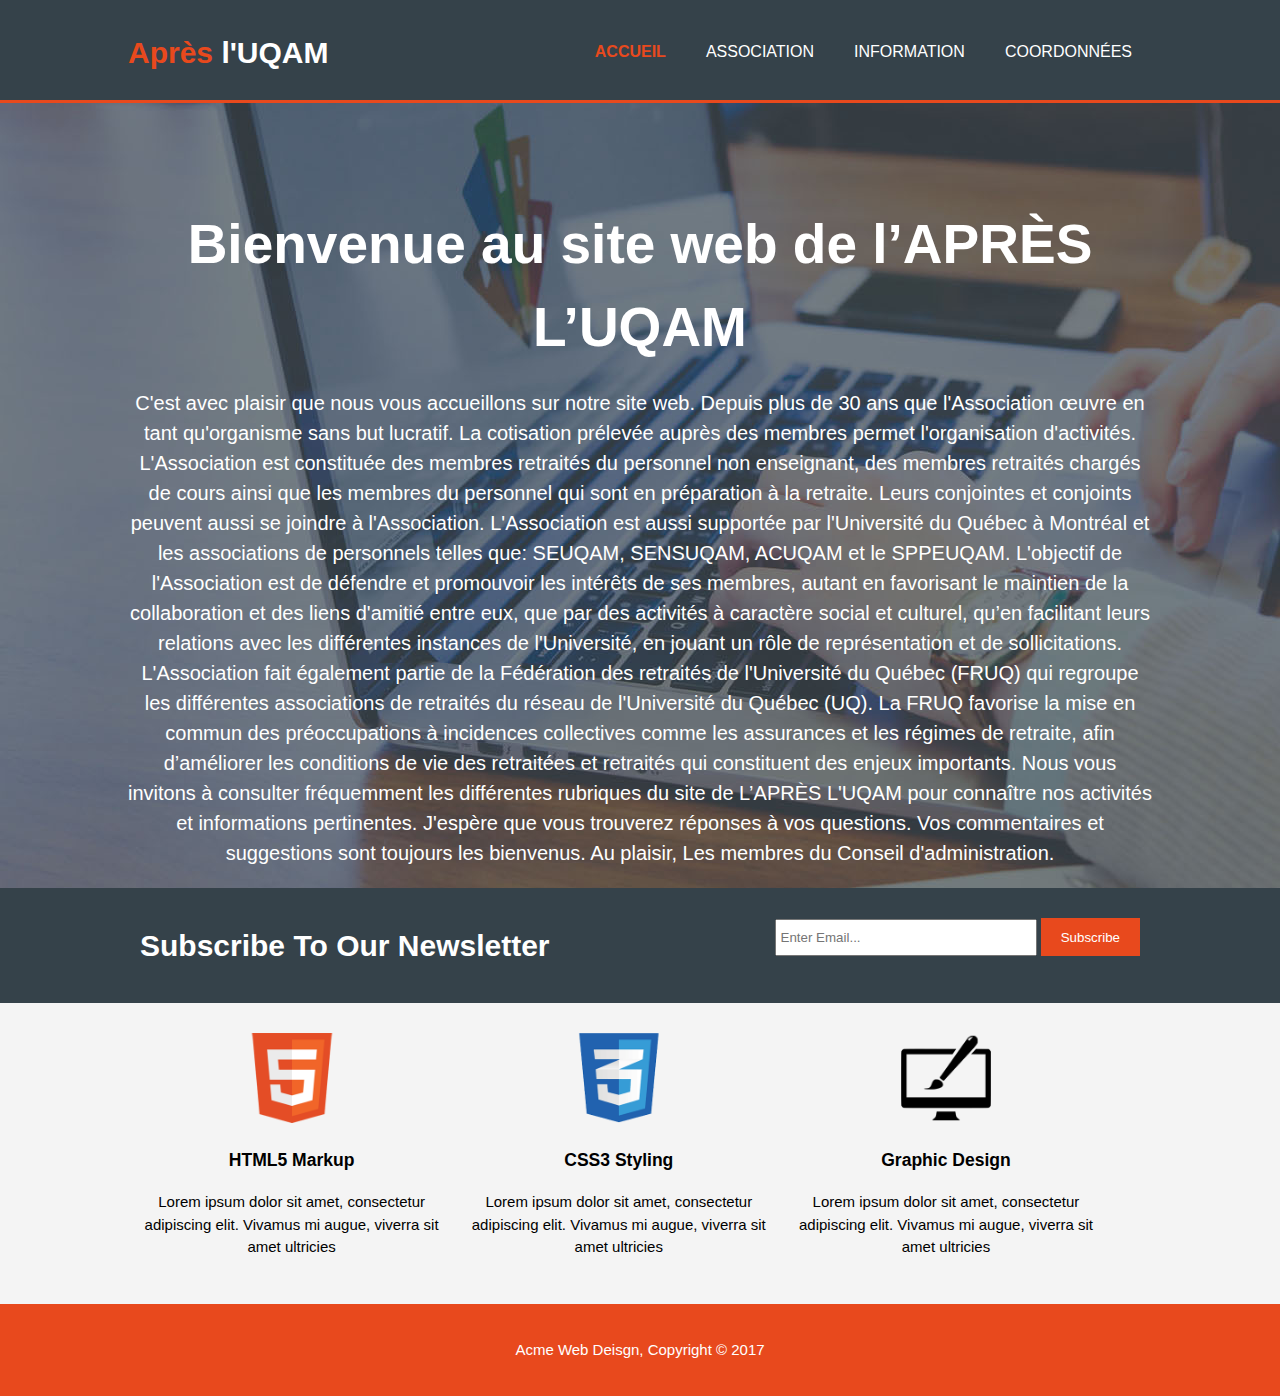
==== index.html @ 9ff4b78d "V2" ====
<!DOCTYPE html>
<html>
  <head>
    <meta charset="utf-8">
    <meta name="viewport" content="width=device-width">
    <meta name="description" content="Association du personnel retraité de l'Université du Québec à Montréal">
	  <meta name="keywords" content="UQAM Retraite">
  	<meta name="author" content="Brad Traversy">
    <title>Après l'UQAM</title>
    <link rel="stylesheet" href="./css/style.css">
  </head>
  <body>
    <header>
      <div class="container">
        <div id="branding">
          <h1><span class="highlight">Après</span> l'UQAM</h1>
        </div>
        <nav>
          <ul>
            <li class="current"><a href="index.html">Accueil</a></li>
            <li><a href="about.html">Association</a></li>
            <li><a href="services.html">Information</a></li>
            <li><a href="services.html">Coordonnées</a></li>
          </ul>
        </nav>
      </div>
    </header>

    <section id="showcase">
      <div class="container">
        <h1>Bienvenue au site web de l’APRÈS L’UQAM</h1>
        <p>
          C'est avec plaisir que nous vous accueillons sur notre site web. Depuis plus de 30 ans que l'Association œuvre en tant qu'organisme sans but lucratif. La cotisation prélevée auprès des membres permet l'organisation d'activités.

L'Association est constituée des membres retraités du personnel non enseignant, des membres retraités chargés de cours ainsi que les membres du personnel qui sont en préparation à la retraite. Leurs conjointes et conjoints peuvent aussi se joindre à l'Association.

L'Association est aussi supportée par l'Université du Québec à Montréal et les associations de personnels telles que: SEUQAM, SENSUQAM, ACUQAM et le SPPEUQAM.

L'objectif de l'Association est de défendre et promouvoir les intérêts de ses membres, autant en favorisant le maintien de la collaboration et des liens d'amitié entre eux, que par des activités à caractère social et culturel, qu’en facilitant leurs relations avec les différentes instances de l'Université, en jouant un rôle de représentation et de sollicitations.

L'Association fait également partie de la Fédération des retraités de l'Université du Québec (FRUQ) qui regroupe les différentes associations de retraités du réseau de l'Université du Québec (UQ). La FRUQ favorise la mise en commun des préoccupations à incidences collectives comme les assurances et les régimes de retraite, afin d’améliorer les conditions de vie des retraitées et retraités qui constituent des enjeux importants.

Nous vous invitons à consulter fréquemment les différentes rubriques du site de L’APRÈS L'UQAM pour connaître nos activités et informations pertinentes. J'espère que vous trouverez réponses à vos questions. Vos commentaires et suggestions sont toujours les bienvenus.

Au plaisir,

 

Les membres du Conseil d'administration.
        </p>
      </div>
    </section>

    <section id="newsletter">
      <div class="container">
        <h1>Subscribe To Our Newsletter</h1>
        <form>
          <input type="email" placeholder="Enter Email...">
          <button type="submit" class="button_1">Subscribe</button>
        </form>
      </div>
    </section>

    <section id="boxes">
      <div class="container">
        <div class="box">
          <img src="./img/logo_html.png">
          <h3>HTML5 Markup</h3>
          <p>Lorem ipsum dolor sit amet, consectetur adipiscing elit. Vivamus mi augue, viverra sit amet ultricies</p>
        </div>
        <div class="box">
          <img src="./img/logo_css.png">
          <h3>CSS3 Styling</h3>
          <p>Lorem ipsum dolor sit amet, consectetur adipiscing elit. Vivamus mi augue, viverra sit amet ultricies</p>
        </div>
        <div class="box">
          <img src="./img/logo_brush.png">
          <h3>Graphic Design</h3>
          <p>Lorem ipsum dolor sit amet, consectetur adipiscing elit. Vivamus mi augue, viverra sit amet ultricies</p>
        </div>
      </div>
    </section>

    <footer>
      <p>Acme Web Deisgn, Copyright &copy; 2017</p>
    </footer>
  </body>
</html>
---- css/style.css ----
body{
  font: 15px/1.5 Arial, Helvetica,sans-serif;
  padding:0;
  margin:0;
  background-color:#f4f4f4;
}

/* Global */
.container{
  width:80%;
  margin:auto;
  overflow:hidden;
}

ul{
  margin:0;
  padding:0;
}

.button_1{
  height:38px;
  background:#e8491d;
  border:0;
  padding-left: 20px;
  padding-right:20px;
  color:#ffffff;
}

.dark{
  padding:15px;
  background:#35424a;
  color:#ffffff;
  margin-top:10px;
  margin-bottom:10px;
}

/* Header **/
header{
  background:#35424a;
  color:#ffffff;
  padding-top:30px;
  min-height:70px;
  border-bottom:#e8491d 3px solid;
}

header a{
  color:#ffffff;
  text-decoration:none;
  text-transform: uppercase;
  font-size:16px;
}

header li{
  float:left;
  display:inline;
  padding: 0 20px 0 20px;
}

header #branding{
  float:left;
}

header #branding h1{
  margin:0;
}

header nav{
  float:right;
  margin-top:10px;
}

header .highlight, header .current a{
  color:#e8491d;
  font-weight:bold;
}

header a:hover{
  color:#cccccc;
  font-weight:bold;
}

/* Showcase */
#showcase{
  min-height:400px;
  background:url('../img/showcase.jpg') no-repeat 0 -400px;
  text-align:center;
  color:#ffffff;
}

#showcase h1{
  margin-top:100px;
  font-size:55px;
  margin-bottom:10px;
}

#showcase p{
  font-size:20px;
}

/* Newsletter */
#newsletter{
  padding:15px;
  color:#ffffff;
  background:#35424a
}

#newsletter h1{
  float:left;
}

#newsletter form {
  float:right;
  margin-top:15px;
}

#newsletter input[type="email"]{
  padding:4px;
  height:25px;
  width:250px;
}

/* Boxes */
#boxes{
  margin-top:20px;
}

#boxes .box{
  float:left;
  text-align: center;
  width:30%;
  padding:10px;
}

#boxes .box img{
  width:90px;
}

/* Sidebar */
aside#sidebar{
  float:right;
  width:30%;
  margin-top:10px;
}

aside#sidebar .quote input, aside#sidebar .quote textarea{
  width:90%;
  padding:5px;
}

/* Main-col */
article#main-col{
  float:left;
  width:65%;
}

/* Services */
ul#services li{
  list-style: none;
  padding:20px;
  border: #cccccc solid 1px;
  margin-bottom:5px;
  background:#e6e6e6;
}

footer{
  padding:20px;
  margin-top:20px;
  color:#ffffff;
  background-color:#e8491d;
  text-align: center;
}

/* Media Queries */
@media(max-width: 768px){
  header #branding,
  header nav,
  header nav li,
  #newsletter h1,
  #newsletter form,
  #boxes .box,
  article#main-col,
  aside#sidebar{
    float:none;
    text-align:center;
    width:100%;
  }

  header{
    padding-bottom:20px;
  }

  #showcase h1{
    margin-top:40px;
  }

  #newsletter button, .quote button{
    display:block;
    width:100%;
  }

  #newsletter form input[type="email"], .quote input, .quote textarea{
    width:100%;
    margin-bottom:5px;
  }
}
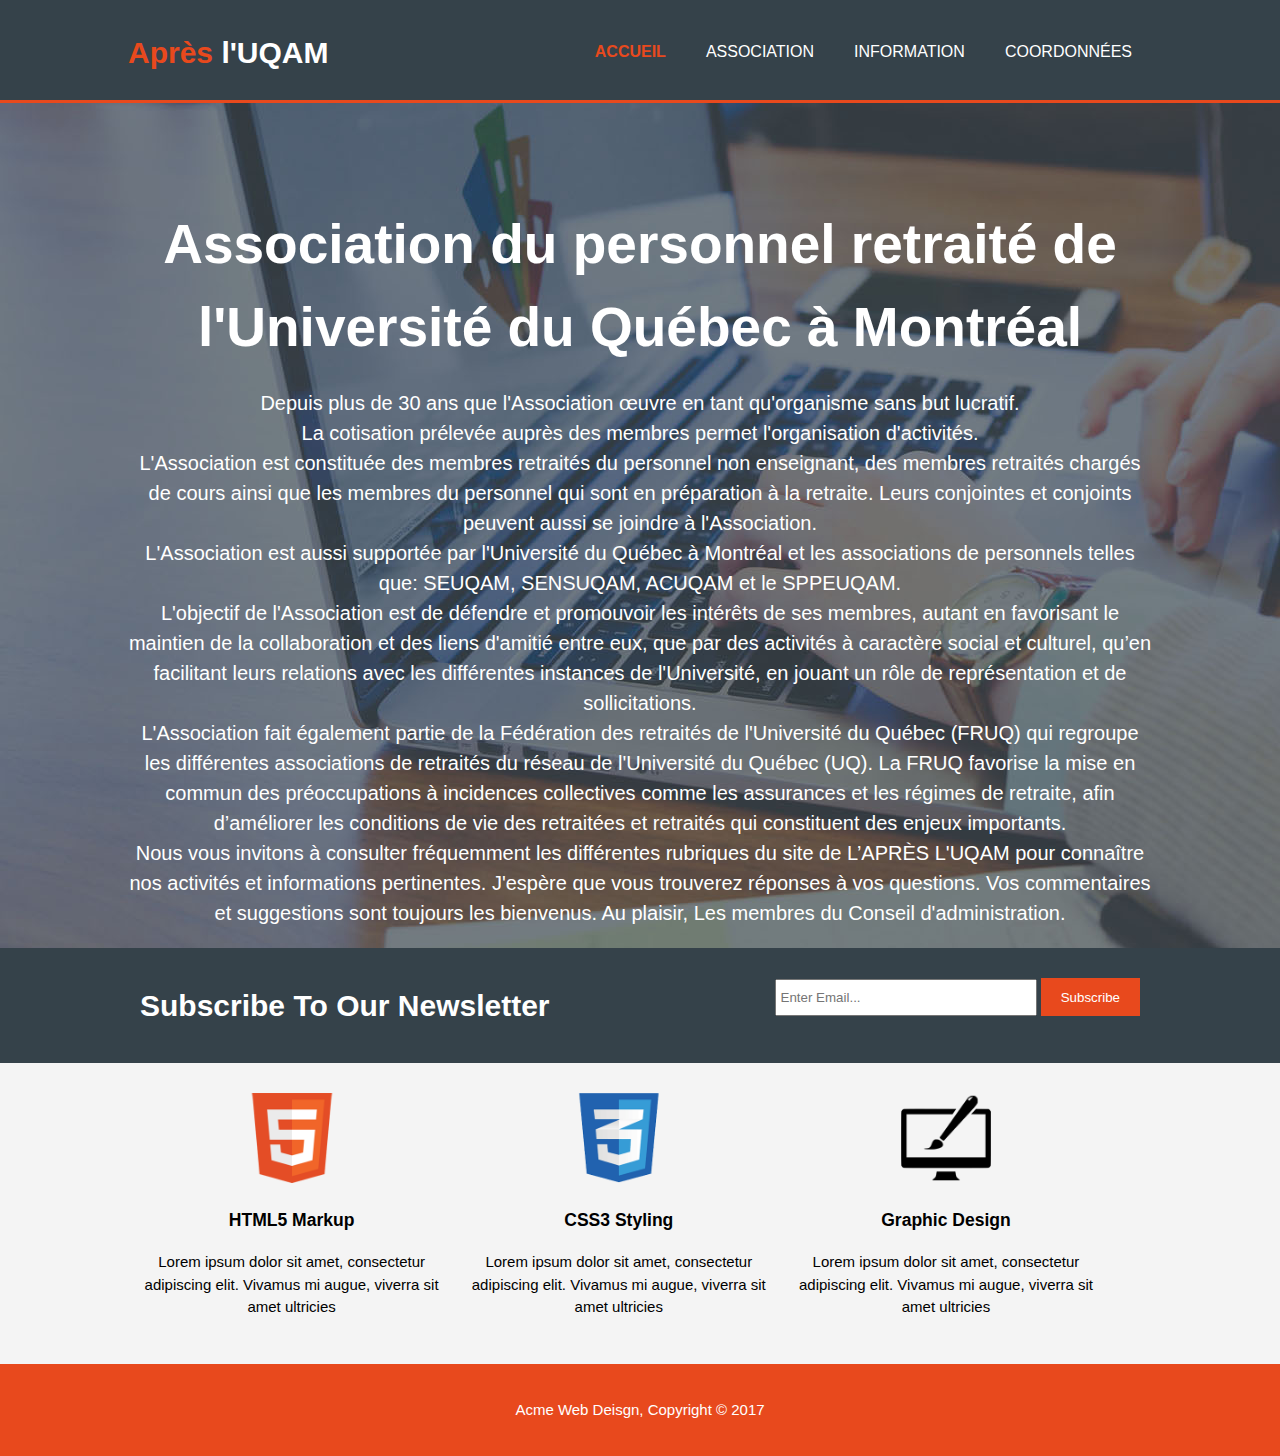
==== commit 9b960023: "V3" ====
--- a/index.html
+++ b/index.html
@@ -28,18 +28,20 @@
 
     <section id="showcase">
       <div class="container">
-        <h1>Bienvenue au site web de l’APRÈS L’UQAM</h1>
+        <h1>Association du personnel retraité de l'Université du Québec à Montréal</h1>
         <p>
-          C'est avec plaisir que nous vous accueillons sur notre site web. Depuis plus de 30 ans que l'Association œuvre en tant qu'organisme sans but lucratif. La cotisation prélevée auprès des membres permet l'organisation d'activités.
-
+          Depuis plus de 30 ans que l'Association œuvre en tant qu'organisme sans but lucratif. 
+        </br>
+        La cotisation prélevée auprès des membres permet l'organisation d'activités.
+      </br>
 L'Association est constituée des membres retraités du personnel non enseignant, des membres retraités chargés de cours ainsi que les membres du personnel qui sont en préparation à la retraite. Leurs conjointes et conjoints peuvent aussi se joindre à l'Association.
-
+</br>
 L'Association est aussi supportée par l'Université du Québec à Montréal et les associations de personnels telles que: SEUQAM, SENSUQAM, ACUQAM et le SPPEUQAM.
-
+</br>
 L'objectif de l'Association est de défendre et promouvoir les intérêts de ses membres, autant en favorisant le maintien de la collaboration et des liens d'amitié entre eux, que par des activités à caractère social et culturel, qu’en facilitant leurs relations avec les différentes instances de l'Université, en jouant un rôle de représentation et de sollicitations.
-
+</br>
 L'Association fait également partie de la Fédération des retraités de l'Université du Québec (FRUQ) qui regroupe les différentes associations de retraités du réseau de l'Université du Québec (UQ). La FRUQ favorise la mise en commun des préoccupations à incidences collectives comme les assurances et les régimes de retraite, afin d’améliorer les conditions de vie des retraitées et retraités qui constituent des enjeux importants.
-
+</br>
 Nous vous invitons à consulter fréquemment les différentes rubriques du site de L’APRÈS L'UQAM pour connaître nos activités et informations pertinentes. J'espère que vous trouverez réponses à vos questions. Vos commentaires et suggestions sont toujours les bienvenus.
 
 Au plaisir,
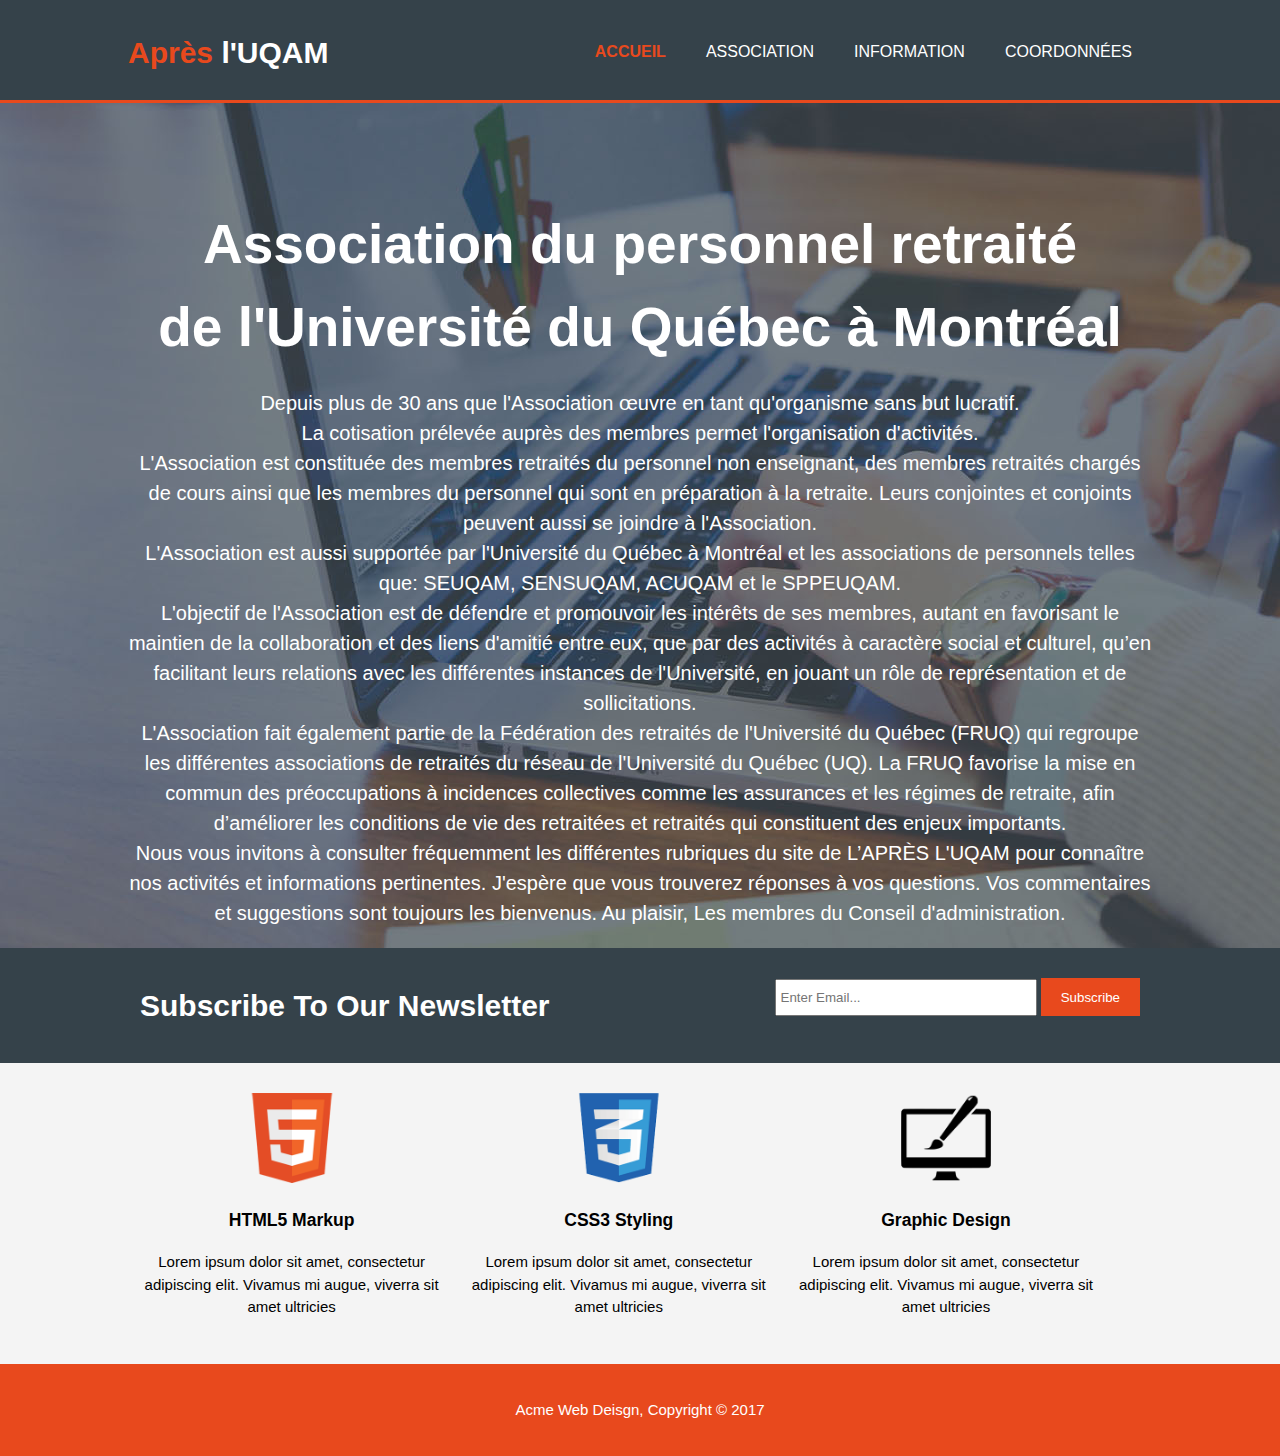
==== commit 52706e99: "V4" ====
--- a/index.html
+++ b/index.html
@@ -28,7 +28,7 @@
 
     <section id="showcase">
       <div class="container">
-        <h1>Association du personnel retraité de l'Université du Québec à Montréal</h1>
+        <h1>Association du personnel retraité </br> de l'Université du Québec à Montréal</h1>
         <p>
           Depuis plus de 30 ans que l'Association œuvre en tant qu'organisme sans but lucratif. 
         </br>
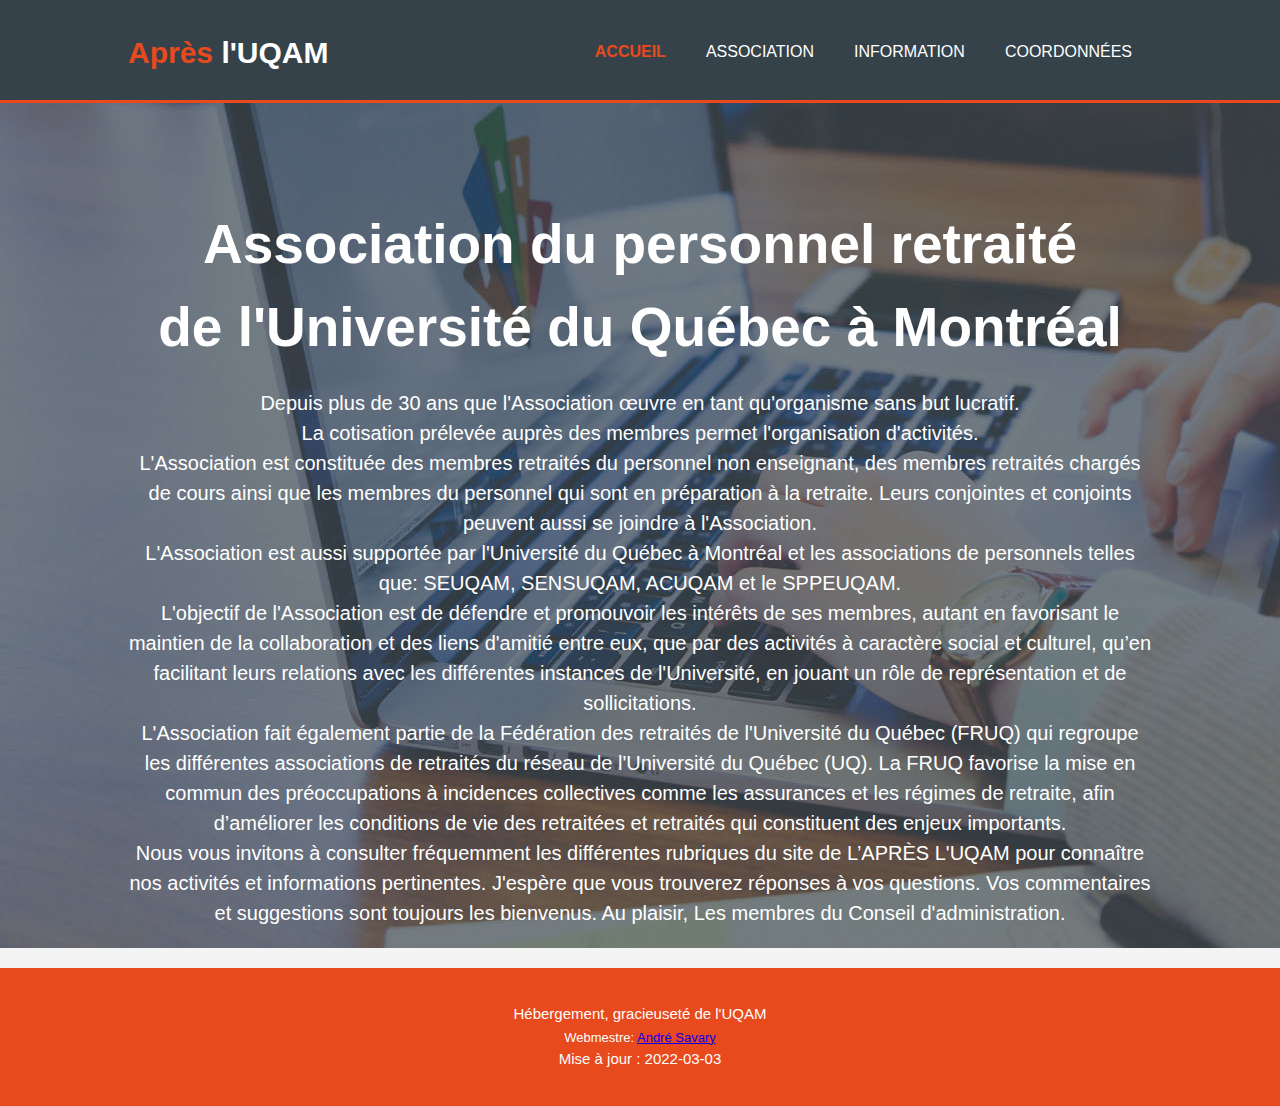
==== commit ab3323de: "no message" ====
--- a/index.html
+++ b/index.html
@@ -53,38 +53,17 @@
       </div>
     </section>
 
-    <section id="newsletter">
-      <div class="container">
-        <h1>Subscribe To Our Newsletter</h1>
-        <form>
-          <input type="email" placeholder="Enter Email...">
-          <button type="submit" class="button_1">Subscribe</button>
-        </form>
-      </div>
-    </section>
+    
 
-    <section id="boxes">
-      <div class="container">
-        <div class="box">
-          <img src="./img/logo_html.png">
-          <h3>HTML5 Markup</h3>
-          <p>Lorem ipsum dolor sit amet, consectetur adipiscing elit. Vivamus mi augue, viverra sit amet ultricies</p>
-        </div>
-        <div class="box">
-          <img src="./img/logo_css.png">
-          <h3>CSS3 Styling</h3>
-          <p>Lorem ipsum dolor sit amet, consectetur adipiscing elit. Vivamus mi augue, viverra sit amet ultricies</p>
-        </div>
-        <div class="box">
-          <img src="./img/logo_brush.png">
-          <h3>Graphic Design</h3>
-          <p>Lorem ipsum dolor sit amet, consectetur adipiscing elit. Vivamus mi augue, viverra sit amet ultricies</p>
-        </div>
-      </div>
-    </section>
+    
 
     <footer>
-      <p>Acme Web Deisgn, Copyright &copy; 2017</p>
+      <p>Hébergement, gracieuseté de l'UQAM
+         </br>
+         <font size="-1">Webmestre: <a href="mailto:andre.savary@outlook.com">André Savary </a></font>
+        </br>
+         Mise à jour : 2022-03-03
+      </p>
     </footer>
   </body>
 </html>
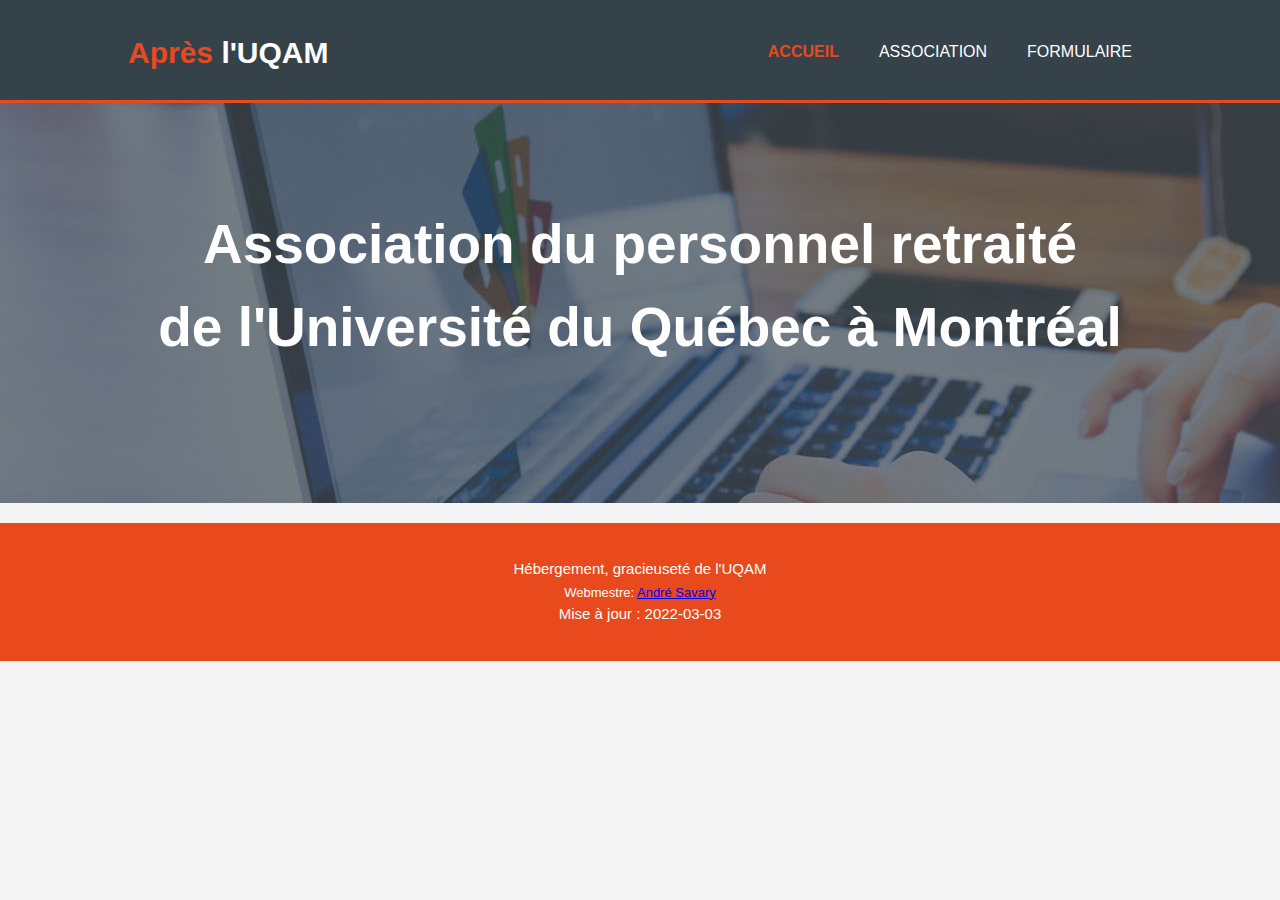
==== commit faa56363: "V6" ====
--- a/index.html
+++ b/index.html
@@ -18,9 +18,8 @@
         <nav>
           <ul>
             <li class="current"><a href="index.html">Accueil</a></li>
-            <li><a href="about.html">Association</a></li>
-            <li><a href="services.html">Information</a></li>
-            <li><a href="services.html">Coordonnées</a></li>
+            <li><a href="association.html">Association</a></li>
+            <li><a href="formulaire.html">Formulaire</a></li>
           </ul>
         </nav>
       </div>
@@ -29,34 +28,10 @@
     <section id="showcase">
       <div class="container">
         <h1>Association du personnel retraité </br> de l'Université du Québec à Montréal</h1>
-        <p>
-          Depuis plus de 30 ans que l'Association œuvre en tant qu'organisme sans but lucratif. 
-        </br>
-        La cotisation prélevée auprès des membres permet l'organisation d'activités.
-      </br>
-L'Association est constituée des membres retraités du personnel non enseignant, des membres retraités chargés de cours ainsi que les membres du personnel qui sont en préparation à la retraite. Leurs conjointes et conjoints peuvent aussi se joindre à l'Association.
-</br>
-L'Association est aussi supportée par l'Université du Québec à Montréal et les associations de personnels telles que: SEUQAM, SENSUQAM, ACUQAM et le SPPEUQAM.
-</br>
-L'objectif de l'Association est de défendre et promouvoir les intérêts de ses membres, autant en favorisant le maintien de la collaboration et des liens d'amitié entre eux, que par des activités à caractère social et culturel, qu’en facilitant leurs relations avec les différentes instances de l'Université, en jouant un rôle de représentation et de sollicitations.
-</br>
-L'Association fait également partie de la Fédération des retraités de l'Université du Québec (FRUQ) qui regroupe les différentes associations de retraités du réseau de l'Université du Québec (UQ). La FRUQ favorise la mise en commun des préoccupations à incidences collectives comme les assurances et les régimes de retraite, afin d’améliorer les conditions de vie des retraitées et retraités qui constituent des enjeux importants.
-</br>
-Nous vous invitons à consulter fréquemment les différentes rubriques du site de L’APRÈS L'UQAM pour connaître nos activités et informations pertinentes. J'espère que vous trouverez réponses à vos questions. Vos commentaires et suggestions sont toujours les bienvenus.
-
-Au plaisir,
-
- 
-
-Les membres du Conseil d'administration.
-        </p>
       </div>
     </section>
 
     
-
-    
-
     <footer>
       <p>Hébergement, gracieuseté de l'UQAM
          </br>
